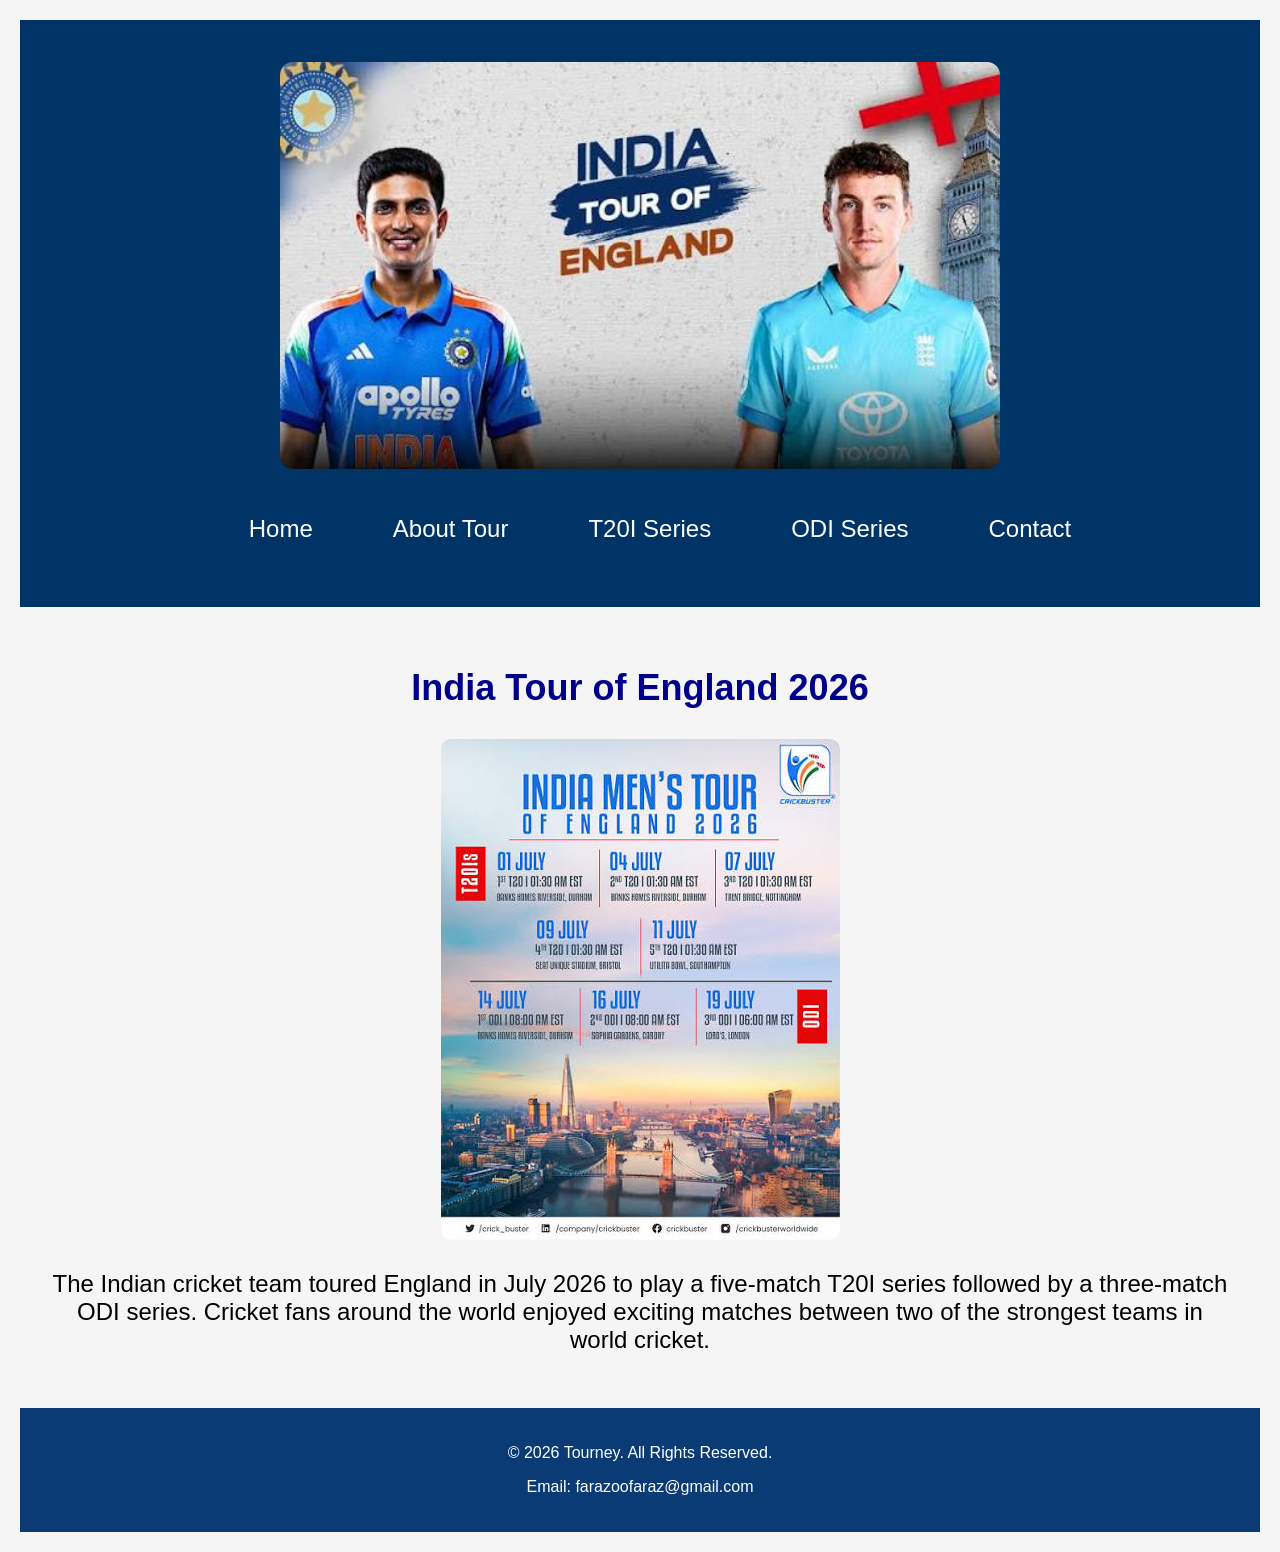
==== about.html @ befe8004 "complete day-5 changings" ====
<!DOCTYPE html>
<html lang="en">
<head>
    <meta charset="UTF-8">
    <meta http-equiv="X-UA-Compatible" content="IE=edge">
    <meta name="viewport" content="width=device-width, initial-scale=1.0">
    <title>Document</title>
    <link rel="stylesheet" href="style.css">
</head>
<body>

    <header>

        <img src="india tour.jpeg" alt="India Tour Logo" class="banner" >

        <nav>
            <ul>
                <li><a href="#">Home</a></li>
                <li><a href="about.html">About Tour</a></li>
                <li><a href="t20.html">T20I Series</a></li>
                <li><a href="odi.html">ODI Series</a></li>
                <li><a href="contact.html">Contact</a></li>
            </ul>
        </nav>

    </header>
    
    <section id="about">

        <h1 class="headingt">India Tour of England 2026</h1>
    
        <img src="india tour logo.jpeg" alt="India Tour"  class="Tour">
    
        <p>
    
            The Indian cricket team toured England in July 2026 to play a
            five-match T20I series followed by a three-match ODI series.
            Cricket fans around the world enjoyed exciting matches between
            two of the strongest teams in world cricket.
    
        </p>
    
    </section>
    
    <footer id="contact">

        <p>&copy; 2026 Tourney. All Rights Reserved.</p>

        <p>Email: farazoofaraz@gmail.com</p>

    </footer>

</body>
</html>
---- style.css ----
body {
    font-family: Arial, Helvetica, sans-serif;
    background-color: whitesmoke;
    color: black;
    margin: 20px;
}
header{
    background-color: #003366;
    padding: 20px;
    text-align: center;
    
}
nav ul{
    list-style: none;
    font-size: x-large;
    display: flex;
    align-content: space-b;
    gap: 40px;
    justify-content: center;
}
nav li{
    display: inline;
    margin: 20px;
}
nav a{
    color: white;
    text-decoration: none;
}
img{
    border-radius: 10px;
}

.banner{
    display: block;
    margin: 20px auto;
    width: 60%;
    max-width: 900px;
    height: auto;
    border-radius: 15px;
    border: 2px solid #003366;

}

#about{
    padding: 30px;
    text-align: center;
}

#t20{
    padding: 30px;
    background-color: #f5f5f5;
}

#odi{
    padding: 30px;
    background-color: white;
}

#contact{
    background-color: #0b3b75;
    color: white;
    text-align: center;
    padding: 20px;
}

.headingt{
   text-align: center;
   color: darkblue;
}
h2{
    color: darkblue;
    text-align: center;
    font-size: 35px;
}
.player-card{
    background-color: white;
    border: 2px solid navy;
    border-radius: 12px;
    box-shadow:0 0 12px lightgray;
    padding: 20px;
    margin: 20px;
    text-align: center;
    height: auto;
    width: 300px;
   

}
.summary-card p{
    color: navy;
    font-size: 17px;
    display: flex;
    justify-content: center;
    width: 250px;
    
}
.player-container{
    display:flex;
    justify-content:space-evenly;
    gap: 60px;
    flex-wrap:wrap;

}



section{
    padding: 50px;
    font-size: x-large;
}
.series-summaryc{
    display: flex;
    justify-content: center;
}
.welcome{
    justify-content: center;
    display: inline;
    text-align: center;
    color: darkblue
}
.welcome p{
    color: black;
}
.contact-info{
    display: flex;
    justify-items: center;
    gap: 40px;
    justify-content: space-around;
}
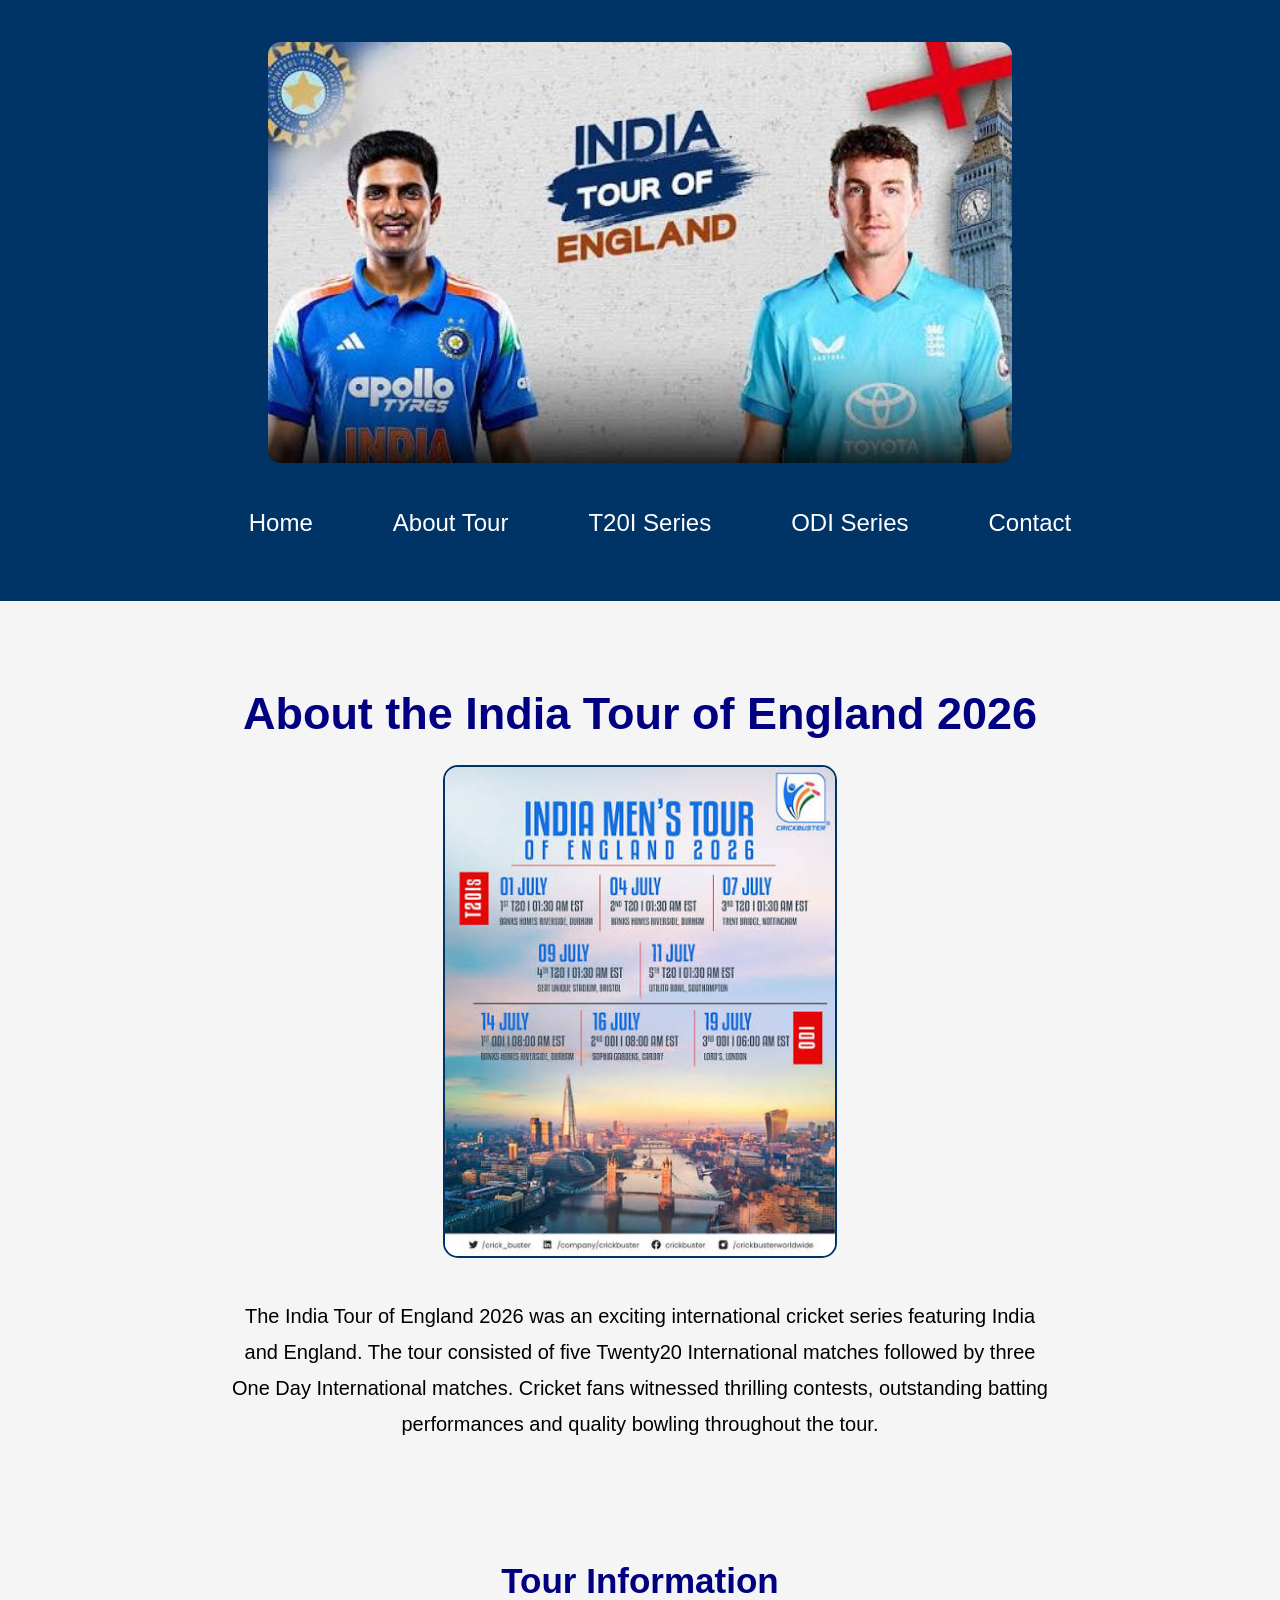
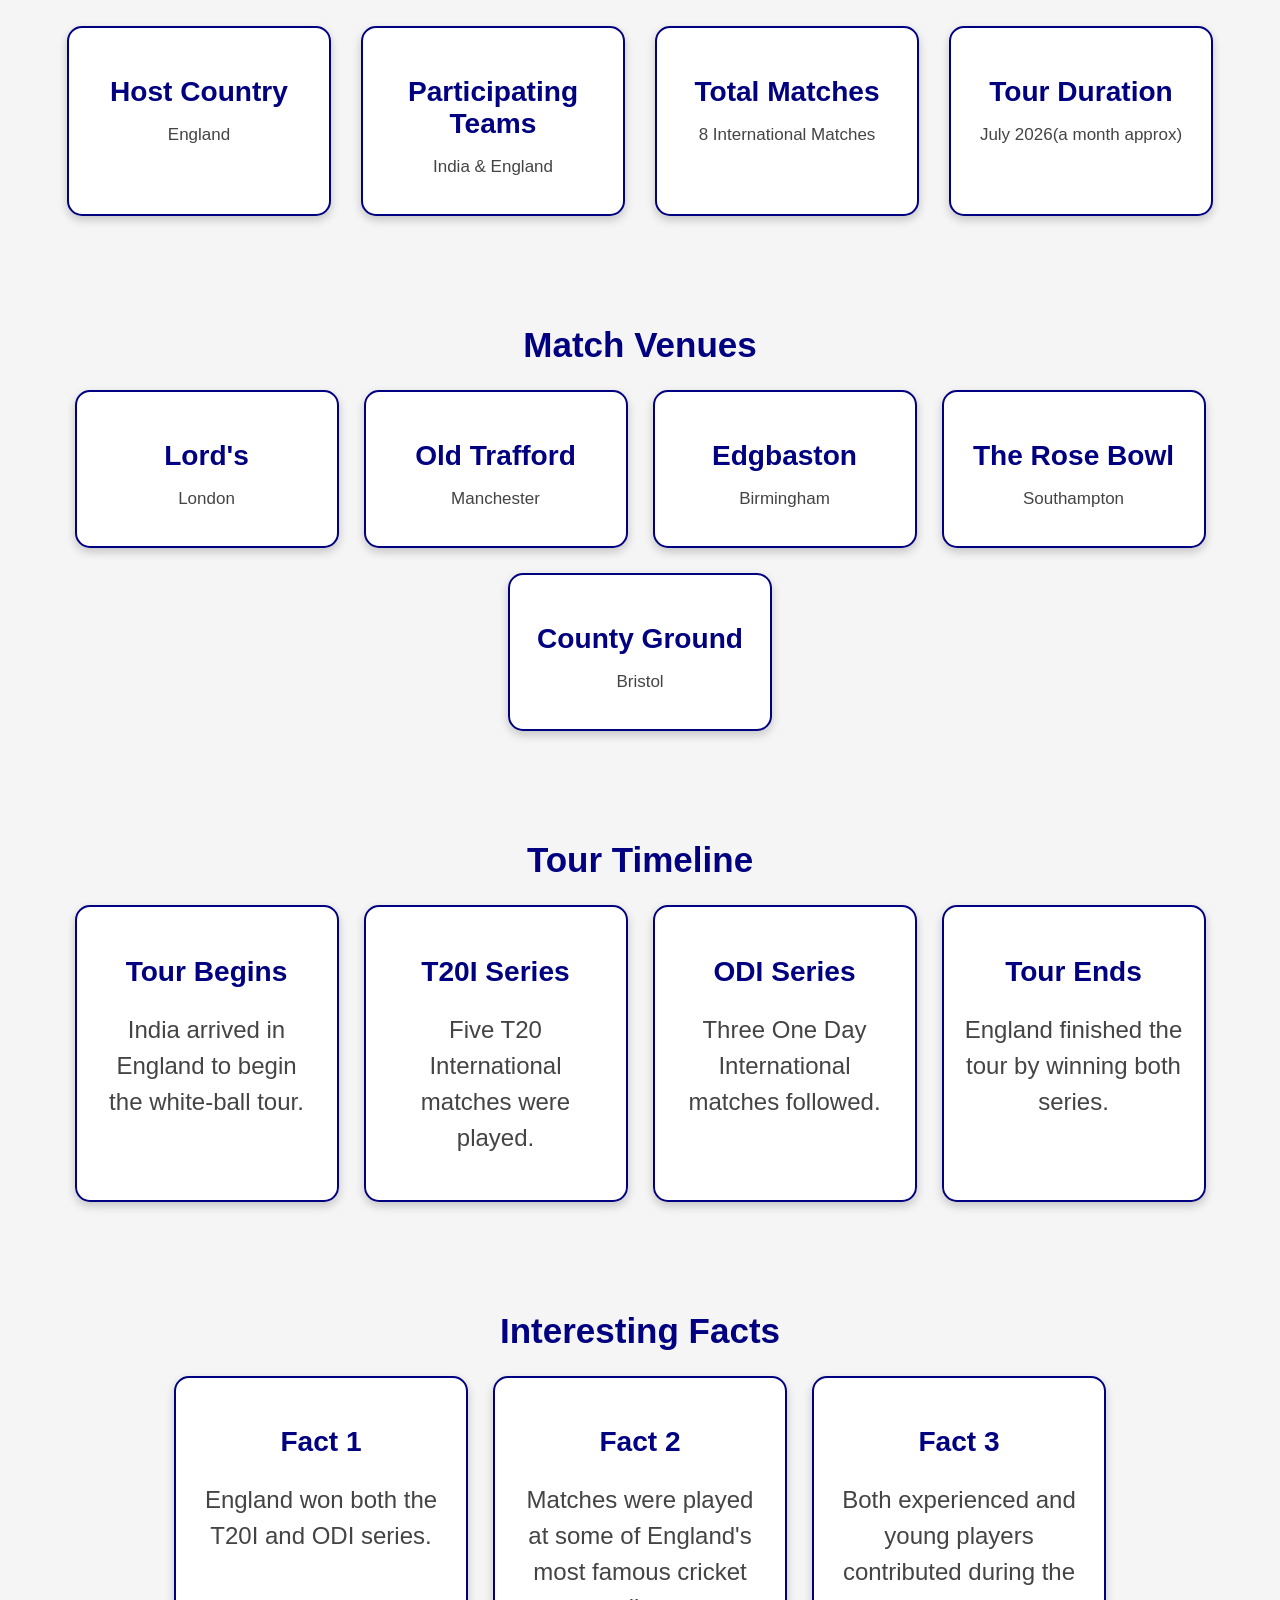
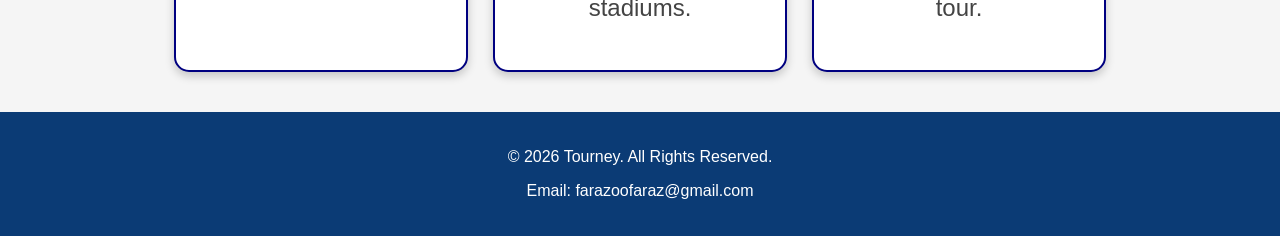
==== commit 677ed6ad: "responsive website day-6" ====
--- a/about.html
+++ b/about.html
@@ -26,23 +26,179 @@
 
     </header>
     
-    <section id="about">
-
-        <h1 class="headingt">India Tour of England 2026</h1>
+    <section class="about-hero">
+
+        <h1>About the India Tour of England 2026</h1>
+        <img src="india tour logo.jpeg" alt="Dates of Matches">
+        
+        <p>
+        The India Tour of England 2026 was an exciting international cricket series featuring
+        India and England. The tour consisted of five Twenty20 International matches followed
+        by three One Day International matches. Cricket fans witnessed thrilling contests,
+        outstanding batting performances and quality bowling throughout the tour.
+        </p>
+        
+        </section>
+
     
-        <img src="india tour logo.jpeg" alt="India Tour"  class="Tour">
-    
-        <p>
-    
-            The Indian cricket team toured England in July 2026 to play a
-            five-match T20I series followed by a three-match ODI series.
-            Cricket fans around the world enjoyed exciting matches between
-            two of the strongest teams in world cricket.
-    
-        </p>
-    
-    </section>
-    
+
+        <section class="tour-information">
+
+            <h2>Tour Information</h2>
+            
+            <div class="tour-container">
+            
+            <div class="tour-card">
+            
+            <h3>Host Country</h3>
+            
+            <p>England</p>
+            
+            </div>
+            
+            <div class="tour-card">
+            
+            <h3>Participating Teams</h3>
+            
+            <p>India & England</p>
+            
+            </div>
+            
+            <div class="tour-card">
+            
+            <h3>Total Matches</h3>
+            
+            <p>8 International Matches</p>
+            
+            </div>
+            
+            <div class="tour-card">
+            
+            <h3>Tour Duration</h3>
+            
+            <p> July 2026(a month approx)</p>
+            
+            </div>
+            
+            </div>
+            
+            </section>
+
+
+            <section class="venues">
+
+                <h2>Match Venues</h2>
+                
+                <div class="venue-container">
+                
+                <div class="venue-card">
+                <h3>Lord's</h3>
+                <p>London</p>
+                </div>
+                
+                <div class="venue-card">
+                <h3>Old Trafford</h3>
+                <p>Manchester</p>
+                </div>
+                
+                <div class="venue-card">
+                <h3>Edgbaston</h3>
+                <p>Birmingham</p>
+                </div>
+                
+                <div class="venue-card">
+                <h3>The Rose Bowl</h3>
+                <p>Southampton</p>
+                </div>
+                
+                <div class="venue-card">
+                <h3>County Ground</h3>
+                <p>Bristol</p>
+                </div>
+                
+                </div>
+                
+                </section>
+
+                <section class="timeline">
+
+                    <h2>Tour Timeline</h2>
+                    
+                    <div class="timeline-container">
+                    
+                    <div class="timeline-card">
+                    
+                    <h3>Tour Begins</h3>
+                    
+                    <p>India arrived in England to begin the white-ball tour.</p>
+                    
+                    </div>
+                    
+                    <div class="timeline-card">
+                    
+                    <h3>T20I Series</h3>
+                    
+                    <p>Five T20 International matches were played.</p>
+                    
+                    </div>
+                    
+                    <div class="timeline-card">
+                    
+                    <h3>ODI Series</h3>
+                    
+                    <p>Three One Day International matches followed.</p>
+                    
+                    </div>
+                    
+                    <div class="timeline-card">
+                    
+                    <h3>Tour Ends</h3>
+                    
+                    <p>England finished the tour by winning both series.</p>
+                    
+                    </div>
+                    
+                    </div>
+                    
+                    </section>
+
+
+
+                    <section class="facts">
+
+                        <h2>Interesting Facts</h2>
+                        
+                        <div class="fact-container">
+                        
+                        <div class="fact-card">
+                        
+                        <h3>Fact 1</h3>
+                        
+                        <p>England won both the T20I and ODI series.</p>
+                        
+                        </div>
+                        
+                        <div class="fact-card">
+                        
+                        <h3> Fact 2</h3>
+                        
+                        <p>Matches were played at some of England's most famous cricket stadiums.</p>
+                        
+                        </div>
+                        
+                        <div class="fact-card">
+                        
+                        <h3>Fact 3</h3>
+                        
+                        <p>Both experienced and young players contributed during the tour.</p>
+                        
+                        </div>
+                        
+                        </div>
+                        
+                        </section>
+
+
     <footer id="contact">
 
         <p>&copy; 2026 Tourney. All Rights Reserved.</p>
--- a/style.css
+++ b/style.css
@@ -2,7 +2,7 @@
     font-family: Arial, Helvetica, sans-serif;
     background-color: whitesmoke;
     color: black;
-    margin: 20px;
+    margin: 0px;
 }
 header{
     background-color: #003366;
@@ -85,14 +85,17 @@
    
 
 }
+
+
 .summary-card p{
     color: navy;
     font-size: 17px;
-    display: flex;
-    justify-content: center;
-    width: 250px;
-    
-}
+     line-height: 1.5;
+     padding: 30px;
+     background-color: lightblue
+     
+}
+
 .player-container{
     display:flex;
     justify-content:space-evenly;
@@ -125,4 +128,252 @@
     justify-items: center;
     gap: 40px;
     justify-content: space-around;
+}
+
+.about-hero{
+   text-align: center;
+    padding : 100px
+    gap: 40px;
+  
+   
+
+}
+.about-hero img {
+    display: block;
+    margin: 20px auto;
+    width: 33%;
+ margin-bottom: 40px;
+    max-width: 900px;
+    height: auto;
+    border-radius: 15px;
+    border: 2px solid #003366;
+}
+.about-hero h1{
+    color: navy;
+    font-size: 45px;
+    margin-bottom: 50px;
+}
+.about-hero p{
+    font-size: 20px;
+    line-height: 1.8;
+margin: auto;
+width: 70%;
+
+}
+.tour-information{
+
+    text-align:center;
+    
+    padding:40px;
+    
+    }
+    .tour-container{
+
+        display:flex;
+        
+        justify-content:center;
+        
+        gap:30px;
+        
+        flex-wrap:wrap;
+        }
+
+        .tour-card{
+
+            background:white;
+            
+            width:220px;
+            
+            padding:20px;
+            
+            border-radius:15px;
+            
+            border:2px solid navy;
+            
+            box-shadow:0 4px 10px rgba(0,0,0,.2);
+            
+            text-align:center;
+            
+            }
+
+            .tour-card h3{
+
+                color:navy;
+                
+                margin-bottom:10px;
+                
+                }
+
+                .tour-card p{
+
+                    font-size:17px;
+                    
+                    color:#444;
+                    
+                    }
+
+  .venue-card{
+       width: 220px;
+      background: white;
+     border: 2px solid navy;
+    border-radius: 15px;
+     padding: 20px;
+     box-shadow: 0 4px 10px rgba(0,0,0,0.2);
+  }
+
+.venue-card h3{
+    
+    color: navy;
+    margin-bottom: 10px;
+}
+.venue-card p{
+    font-size: 17px;
+    color:#444;
+}
+        .venues{
+            text-align: center;
+            padding: 40px;
+        }
+
+
+        .venue-container{
+            display: flex;
+            flex-wrap: wrap;
+            gap: 25px;
+            justify-content: center;
+
+        }
+
+
+        .timeline{
+            text-align: center;
+            padding: 40px;
+        }
+        
+        
+        .timeline-container{
+            display: flex;
+            justify-content: center;
+            gap: 25px;
+            flex-wrap: wrap;
+        }
+
+
+        .timeline-card{
+            width: 220px;
+            background: white;
+            border: 2px solid navy;
+            border-radius: 15px;
+            padding: 20px;
+            box-shadow: 0 4px 10px rgba(0,0,0,0.2);
+        }
+
+
+        .timeline-card h3{
+            color: navy;
+            margin-bottom: 10px;
+        }
+
+        .timeline-card p{
+            color: #444;
+            line-height: 1.5;
+        }
+
+
+        .facts{
+            text-align: center;
+            padding: 40px;
+        }
+
+        .fact-container{
+            display: flex;
+            justify-content: center;
+            gap: 25px;
+            flex-wrap: wrap;
+        }
+
+
+        .fact-card{
+            width: 250px;
+            background: white;
+            border: 2px solid navy;
+            border-radius: 15px;
+            padding: 20px;
+            box-shadow: 0 4px 10px rgba(0,0,0,0.2);
+        }
+
+        .fact-card h3{
+            color: navy;
+            margin-bottom: 10px;
+        }
+
+        .fact-card p{
+            color: #444;
+            line-height: 1.5;
+        }
+
+        .about-hero h1,
+        .tour-information h2,
+        .venues h2,
+        .timeline h2,
+        .facts h2{
+    color: navy;
+    margin-bottom: 25px;
+}
+
+@media(max-width:768px){
+    nav ul {
+        flex-direction: column;
+        align-items: center;
+        gap: 20px;
+    }
+    .series-summaryc {
+        flex-direction: column;
+        align-items: center;
+
+    }
+    .player-container{
+        flex-direction: column;
+        align-items: center;
+    }
+    .banner{
+        width: 95%;
+    }
+    h1{
+        font-size: 32px;
+    }
+    h2 {
+        font-size: 24px;
+    }
+    p {
+        font-size: 16px;
+    }
+    .player-card{
+        width: 90%;
+    }
+    .summary-card{
+        width: 90%;
+    }
+    .contact-info{
+        width: 90%;
+    }
+    .tour-container,
+    .venue-container,
+    .timeline-container,
+    .fact-container{
+        flex-direction: column;
+        align-items: center;
+    }
+
+    .tour-card,
+    .venue-card,
+    .timeline-card,
+    .fact-card{
+        width:90%;
+    }
+
+    .about-hero p{
+        width:90%;
+    }
+
 }
